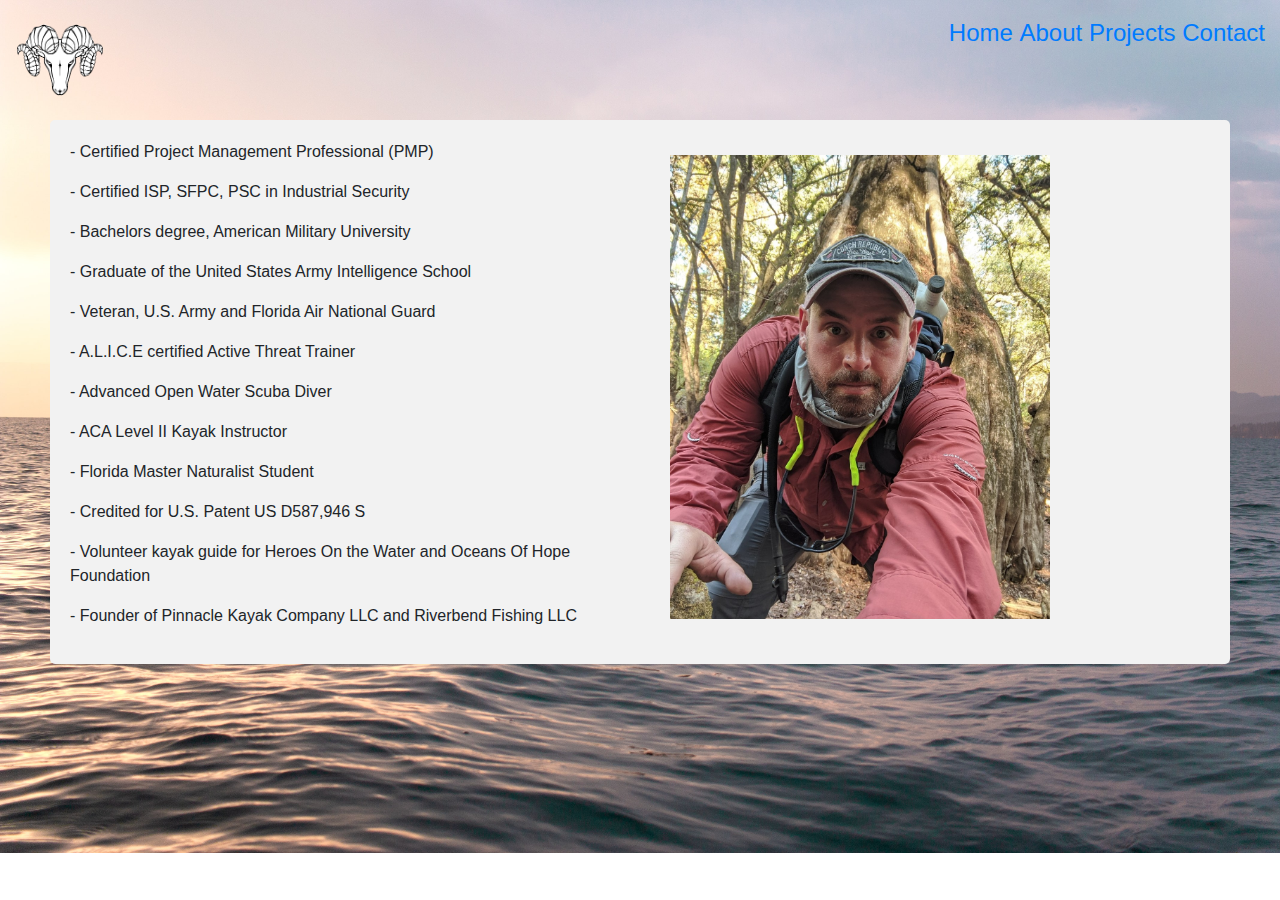
==== about.html @ 923f4754 "Initial Save of website html and css files." ====
<!DOCTYPE html> 
<html>
    <head>
        <style>
            ul {
              list-style-type: none;
              margin: 0px;
              padding: 15px;
              float: right;
              font-size: x-large;
            
            }
            li {
              display: inline;
            }
        </style> 
        <title>About Me</title>
        <link rel="stylesheet" href="https://stackpath.bootstrapcdn.com/bootstrap/4.3.1/css/bootstrap.min.css" integrity="sha384-ggOyR0iXCbMQv3Xipma34MD+dH/1fQ784/j6cY/iJTQUOhcWr7x9JvoRxT2MZw1T" crossorigin="anonymous">
        <link rel="stylesheet" type="text/css" href= "custom_style_sheet.css">
    </head>
        <body class = "aboutmebackground"
            <div>
                <ul>
                    <li><a href="index.html">Home</a></li>
                    <li><a href="about.html">About</a></li>
                    <li><a href="projects.html">Projects</a></li>
                    <li><a href="contact.html">Contact</a></li>
                </ul>
            </div>
            <img class = "logo" src="Photos/Aries.png" alt = "Aries Symbol">
            <br />
            <br />
            <br />
            <br />
            <br />
            <div class = "contact_container">
               
                <div class = "row">
                    <div class = "col-md-6">
                    <p>- Certified Project Management Professional (PMP)</p>
                    <p>- Certified ISP, SFPC, PSC in Industrial Security</p>
                    <p>- Bachelors degree, American Military University</p> 
                    <p>- Graduate of the United States Army Intelligence School</p>
                    <p>- Veteran, U.S. Army and Florida Air National Guard</p>
                    <p>- A.L.I.C.E certified Active Threat Trainer</p> 
                    <p>- Advanced Open Water Scuba Diver</p>
                    <p>- ACA Level II Kayak Instructor</p>
                    <p>- Florida Master Naturalist Student</p>
                    <p>- Credited for U.S. Patent US D587,946 S</p> 
                    <p>- Volunteer kayak guide for Heroes On the Water and Oceans Of Hope Foundation</p>
                    <p>- Founder of Pinnacle Kayak Company LLC and Riverbend Fishing LLC</p>
                    </div>
                    <div class = "col-md-6">
                        <img class = "about_me_image" src="Photos/big_tree.jpg" alt = "Champion Tree - Holton Creek Wildlife Managment Area, Live Oak, Florida">
                    </div>
                </div>
            </div>
       
            


        </body>


</html>
---- custom_style_sheet.css ----
body, html {
    height: 100%;
}



.background-image{
        background-image: url('Photos/Background1new.jpg');
        height: 1000px;
        width: 1280px;
        background-repeat: no-repeat;
        background-size: 100%;
        background-position: center;

}

.aboutmebackground{
  background-image: url('Photos/ocean.jpg');
  background-repeat: no-repeat;
  background-size: 100%;
}
.projectbackground{
    background-image: url('Photos/road.jpg');
    background-repeat: no-repeat;
    background-size: 100%;
}
.contactbackground{
  background-image: url('Photos/waterfall.jpg');
  background-repeat: no-repeat;
  background-size: 100%;
}
.about_me_image{
  width: 410px;
  padding: 15px;
  border-radius: 5px;
  border-color: black;
  
}
.logo{
  width: 100px;
  float: left;
  margin: 10px
}


.maintext{
  color: whitesmoke;
  float: center;
  text-align: center;
  font-family: 'Amatic SC', cursive;
  font-size: 100px
}

.contact_container {
  border-radius: 5px;
  background-color: #f2f2f2;
  padding:20px;
  margin-left: 50px;
  margin-right: 50px;
}  

.background-color{
  color: whitesmoke;
}

.project_image{
  border-radius: 5px;
  width: 200px;
  height: 200px;
  float: center
  
}

.icon_image{
  border-radius: 2px;
  display: block;
  margin-left: auto;
  margin-right: auto;
  width: 50px;
  height: 50px;
}

.icontext{
  text-align: center;
}

.tooltip {
  position: relative;
  display: inline-block;
  border-bottom: 1px dotted black;
}

.tooltip .tooltiptext {
  visibility: hidden;
  width: 120px;
  background-color: #555;
  color: #fff;
  text-align: center;
  border-radius: 6px;
  padding: 5px 0;
  position: absolute;
  z-index: 1;
  bottom: 125%;
  left: 50%;
  margin-left: -60px;
  opacity: 0;
  transition: opacity 0.3s;
}

.tooltip .tooltiptext::after {
  content: "";
  position: absolute;
  top: 100%;
  left: 50%;
  margin-left: -5px;
  border-width: 5px;
  border-style: solid;
  border-color: #555 transparent transparent transparent;
}

.tooltip:hover .tooltiptext {
  visibility: visible;
  opacity: 1;
}
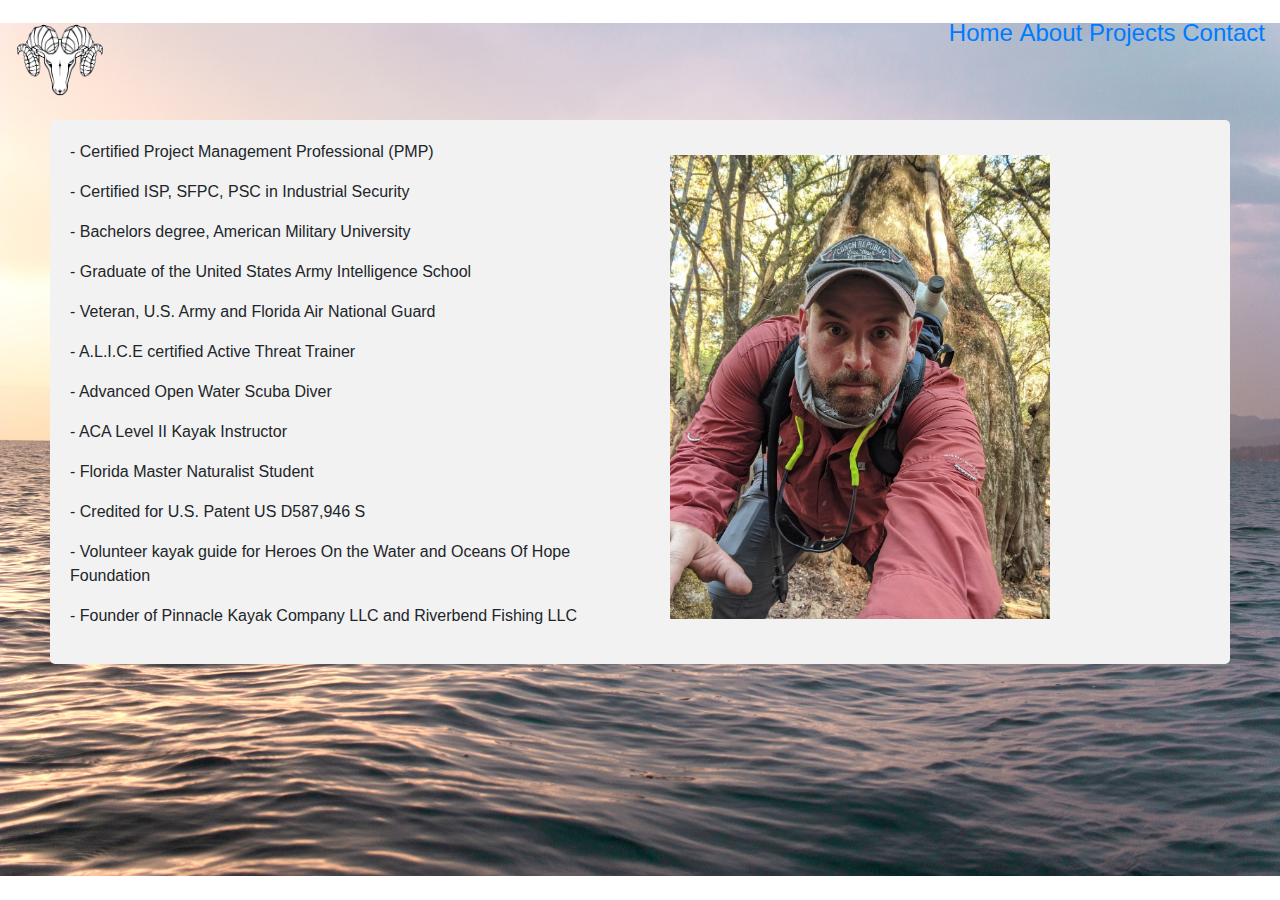
==== commit 780fcc23: "added resposnive image elements to project, about, and contact image classes." ====
--- a/about.html
+++ b/about.html
@@ -15,6 +15,7 @@
             }
         </style> 
         <title>About Me</title>
+        <meta name="viewport" content="width=device-width, initial-scale=1">
         <link rel="stylesheet" href="https://stackpath.bootstrapcdn.com/bootstrap/4.3.1/css/bootstrap.min.css" integrity="sha384-ggOyR0iXCbMQv3Xipma34MD+dH/1fQ784/j6cY/iJTQUOhcWr7x9JvoRxT2MZw1T" crossorigin="anonymous">
         <link rel="stylesheet" type="text/css" href= "custom_style_sheet.css">
     </head>
--- a/custom_style_sheet.css
+++ b/custom_style_sheet.css
@@ -6,18 +6,23 @@
 
 .background-image{
         background-image: url('Photos/Background1new.jpg');
-        height: 1000px;
-        width: 1280px;
+        height: auto;
+        width: auto;
         background-repeat: no-repeat;
         background-size: 100%;
         background-position: center;
+        max-width: 100%;
 
 }
 
 .aboutmebackground{
   background-image: url('Photos/ocean.jpg');
+  height: auto;
+  width: auto;
   background-repeat: no-repeat;
   background-size: 100%;
+  background-position: center;
+  max-width: 100%;
 }
 .projectbackground{
     background-image: url('Photos/road.jpg');
@@ -28,6 +33,7 @@
   background-image: url('Photos/waterfall.jpg');
   background-repeat: no-repeat;
   background-size: 100%;
+  max-width: 100%;
 }
 .about_me_image{
   width: 410px;
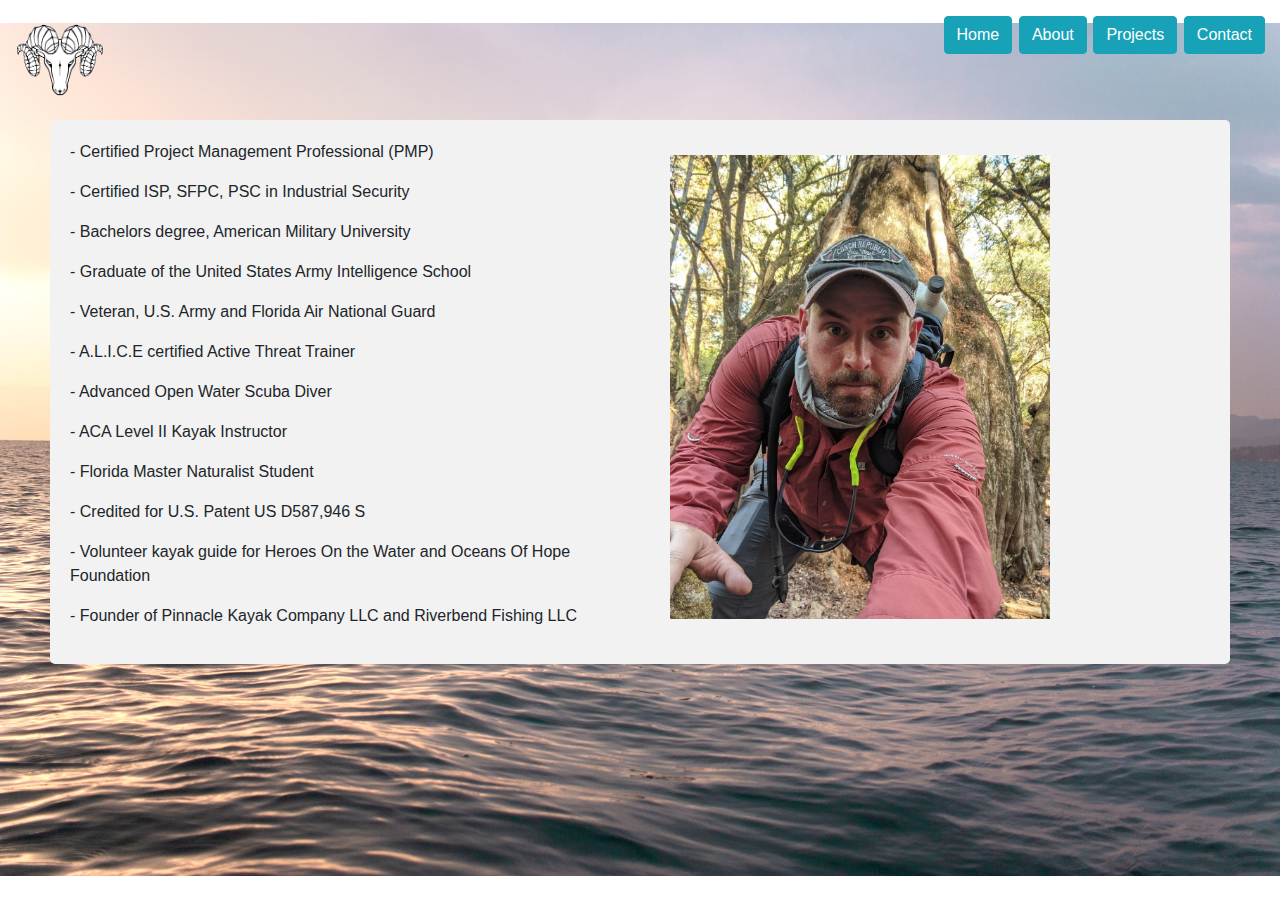
==== commit 15a7ca67: "added button links to all html pages. Added wire diagram with page linking" ====
--- a/about.html
+++ b/about.html
@@ -19,13 +19,13 @@
         <link rel="stylesheet" href="https://stackpath.bootstrapcdn.com/bootstrap/4.3.1/css/bootstrap.min.css" integrity="sha384-ggOyR0iXCbMQv3Xipma34MD+dH/1fQ784/j6cY/iJTQUOhcWr7x9JvoRxT2MZw1T" crossorigin="anonymous">
         <link rel="stylesheet" type="text/css" href= "custom_style_sheet.css">
     </head>
-        <body class = "aboutmebackground"
-            <div>
+        <body class = "aboutmebackground">
+            </div>
                 <ul>
-                    <li><a href="index.html">Home</a></li>
-                    <li><a href="about.html">About</a></li>
-                    <li><a href="projects.html">Projects</a></li>
-                    <li><a href="contact.html">Contact</a></li>
+                    <li><a href="index.html" class="btn btn-info" role="button">Home</a></li>
+                    <li><a href="about.html" class="btn btn-info" role="button">About</a></li>
+                    <li><a href="projects.html" class="btn btn-info" role="button">Projects</a></li>
+                    <li><a href="contact.html" class="btn btn-info" role="button">Contact</a></li>
                 </ul>
             </div>
             <img class = "logo" src="Photos/Aries.png" alt = "Aries Symbol">
@@ -56,11 +56,5 @@
                     </div>
                 </div>
             </div>
-       
-            
-
-
         </body>
-
-
 </html>
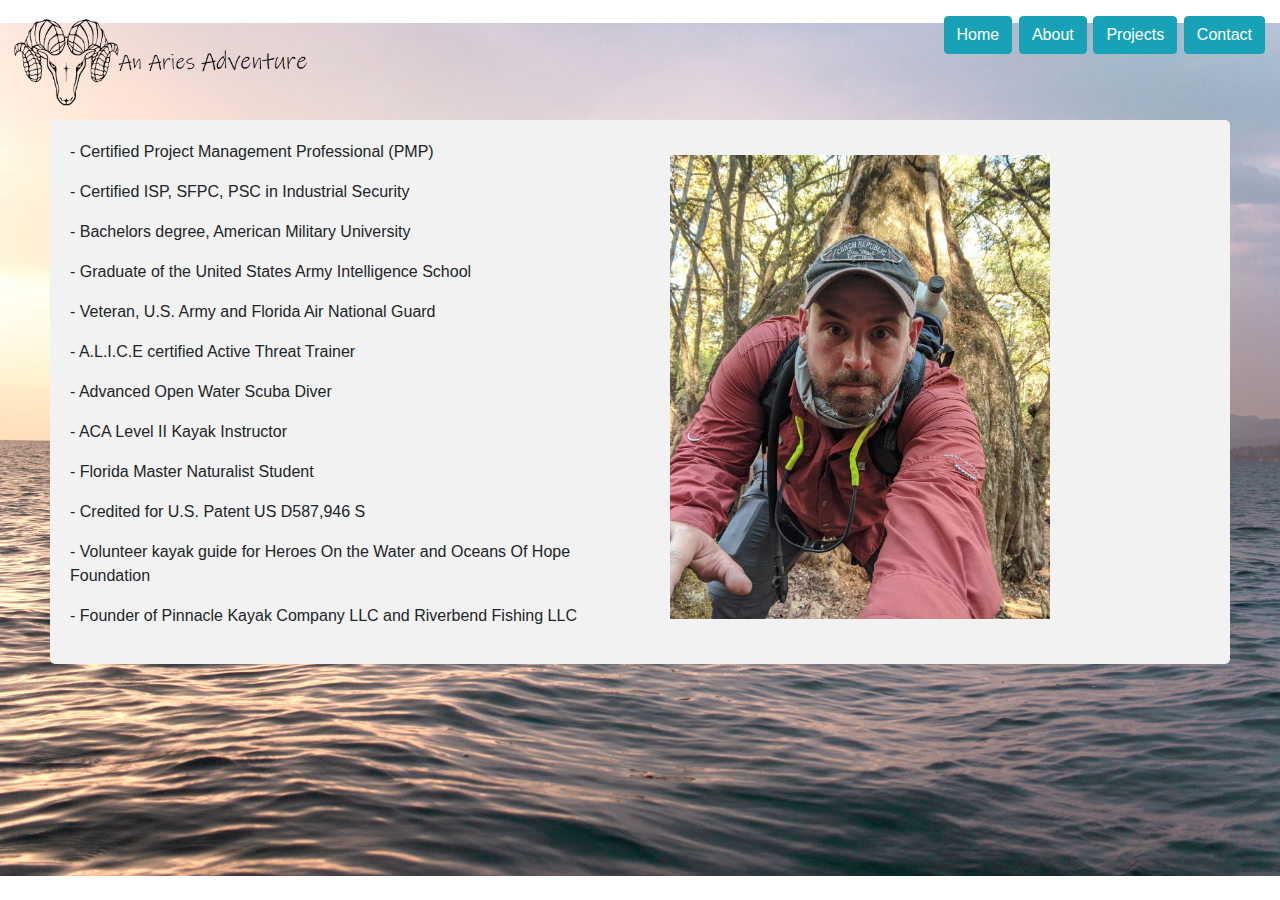
==== commit c9c09a98: "modified the logo to remove the background for the about, project, and contact pages. Added white ba" ====
--- a/about.html
+++ b/about.html
@@ -28,7 +28,7 @@
                     <li><a href="contact.html" class="btn btn-info" role="button">Contact</a></li>
                 </ul>
             </div>
-            <img class = "logo" src="Photos/Aries.png" alt = "Aries Symbol">
+            <img class = "logo" src="Photos/logo.png" alt = "Aries Symbol">
             <br />
             <br />
             <br />
--- a/custom_style_sheet.css
+++ b/custom_style_sheet.css
@@ -26,13 +26,20 @@
 }
 .projectbackground{
     background-image: url('Photos/road.jpg');
+    height: auto;
+    width: auto;
     background-repeat: no-repeat;
     background-size: 100%;
+    background-position: center;
+    max-width: 100%;
 }
 .contactbackground{
   background-image: url('Photos/waterfall.jpg');
+  height: auto;
+  width: auto;
   background-repeat: no-repeat;
   background-size: 100%;
+  background-position: center;
   max-width: 100%;
 }
 .about_me_image{
@@ -43,11 +50,16 @@
   
 }
 .logo{
-  width: 100px;
+  width: 300px;
   float: left;
   margin: 10px
 }
 
+.Aries{
+  width: 122px;
+  float: left;
+  margin: 10px;
+}
 
 .maintext{
   color: whitesmoke;
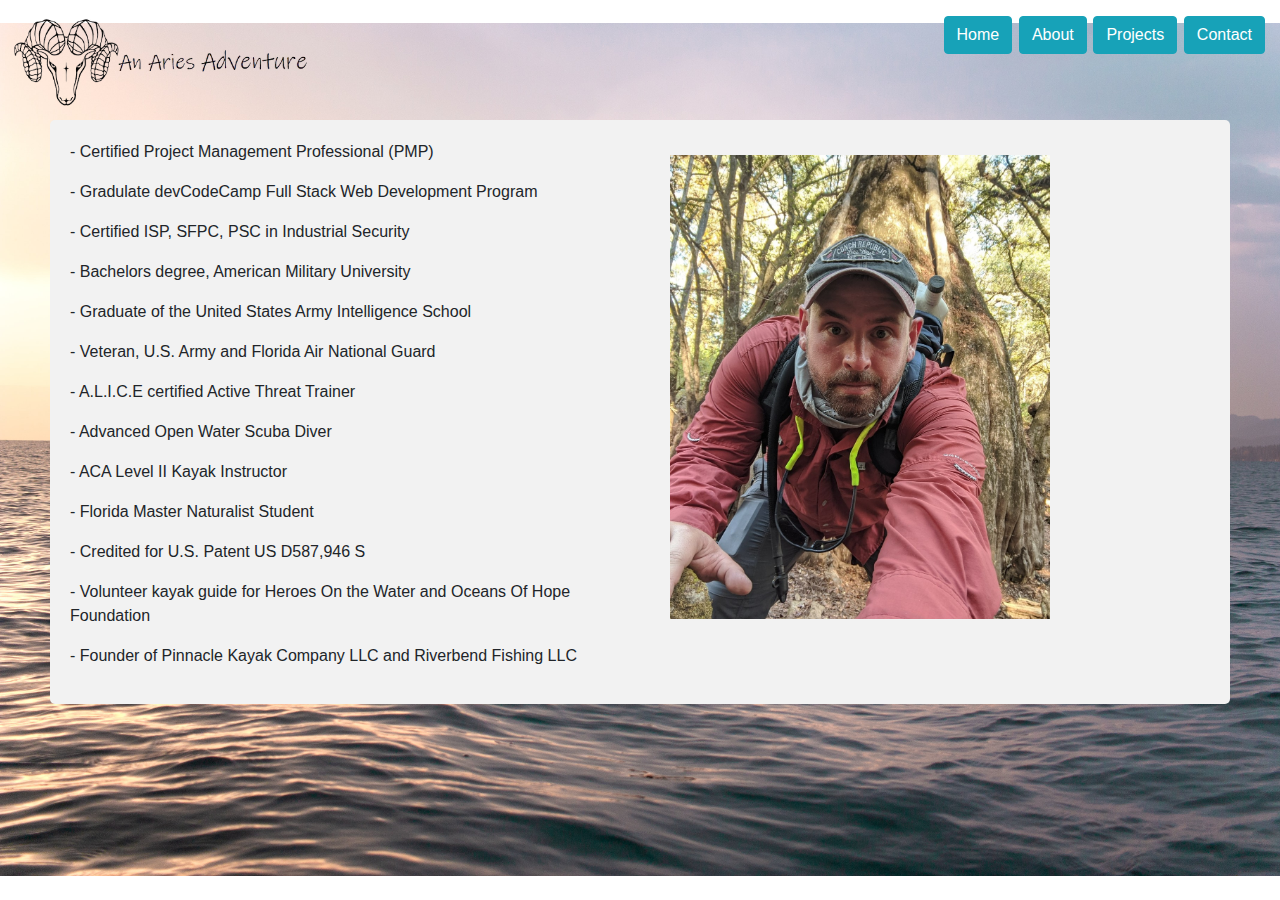
==== commit cbbf28fa: "modified project panels" ====
--- a/about.html
+++ b/about.html
@@ -39,6 +39,7 @@
                 <div class = "row">
                     <div class = "col-md-6">
                     <p>- Certified Project Management Professional (PMP)</p>
+                    <P>- Gradulate devCodeCamp Full Stack Web Development Program</P>
                     <p>- Certified ISP, SFPC, PSC in Industrial Security</p>
                     <p>- Bachelors degree, American Military University</p> 
                     <p>- Graduate of the United States Army Intelligence School</p>
